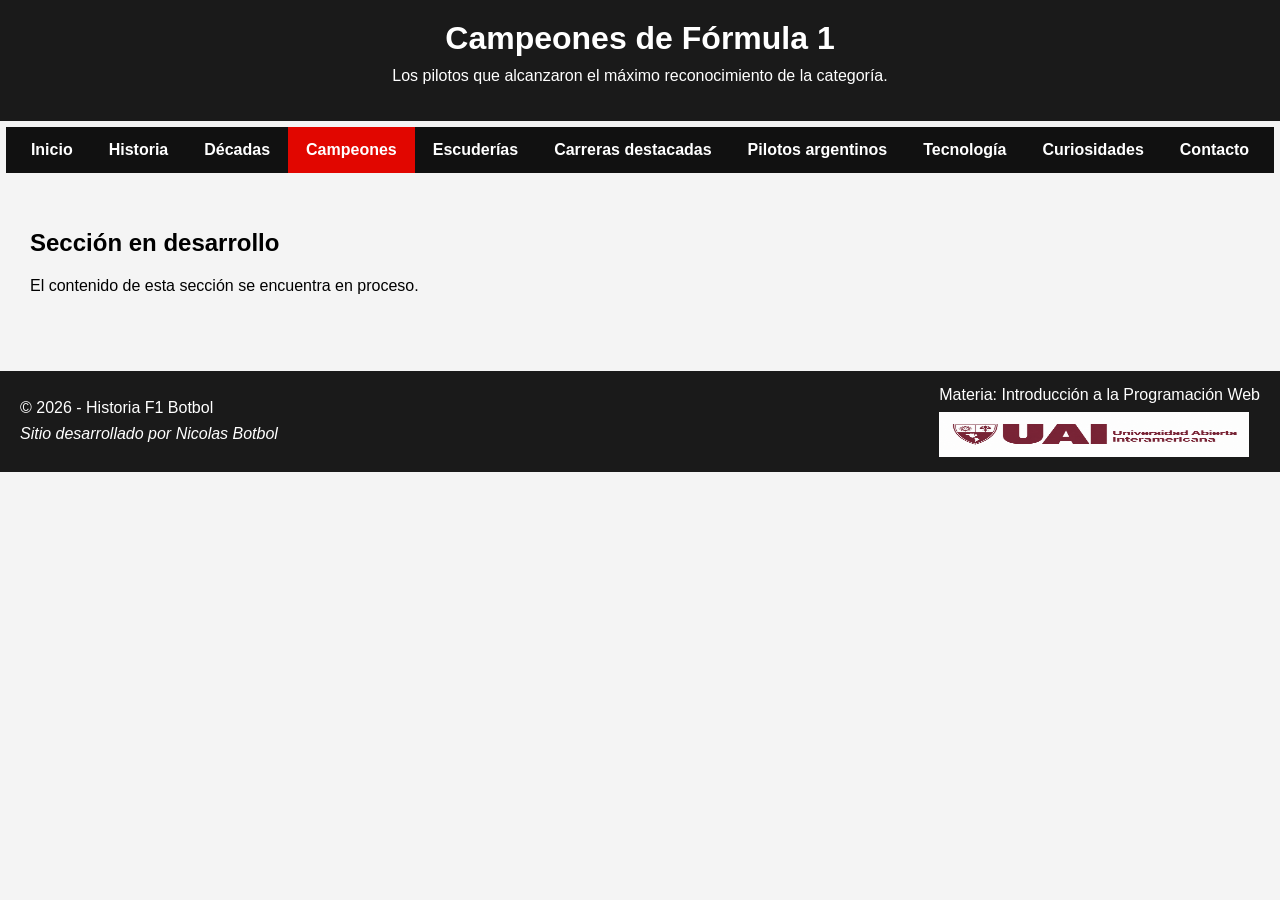
==== paginas/campeones.html @ 8e0ccf37 "Estructura definida y desarrollo /historia" ====
<!DOCTYPE html>

<html lang="es">

<head>

    <meta charset="UTF-8">

    <meta name="viewport"
          content="width=device-width, initial-scale=1.0">

    <meta name="author"
          content="Nicolas Botbol">

    <meta name="description"
          content="Campeones de la Fórmula 1">

    <meta name="keywords"
          content="Formula 1, F1, campeones, automovilismo">

    <title>Campeones - Historia F1 Botbol</title>

    <link rel="stylesheet"
          href="../css/estilos.css">

</head>


<body>

    <header>

        <h1>Campeones de Fórmula 1</h1>

        <p>
            Los pilotos que alcanzaron el máximo reconocimiento
            de la categoría.
        </p>

    </header>


    <div class="marco-bandera">

        <nav class="navegacion-principal">

            <ul>

                <li><a href="../index.html">Inicio</a></li>
                <li><a href="historia.html">Historia</a></li>
                <li><a href="decadas.html">Décadas</a></li>
                <li><a href="campeones.html" class="activo">Campeones</a></li>
                <li><a href="escuderias.html">Escuderías</a></li>
                <li> <a href="carrerasdestacadas.html"> Carreras destacadas</a></li>
                <li><a href="pilotosargentinos.html">Pilotos argentinos</a></li>
                <li><a href="tecnologia.html">Tecnología</a></li>
                <li><a href="curiosidades.html">Curiosidades</a></li>
                <li><a href="contacto.html">Contacto</a></li>

            </ul>

        </nav>

    </div>


    <main>

        <section class="pagina-en-proceso">

            <h2>Sección en desarrollo</h2>

            <p>
                El contenido de esta sección se encuentra en proceso.
            </p>

        </section>

    </main>


    <footer>

        <div class="footer-izquierda">

            <p>
                © 2026 - Historia F1 Botbol
            </p>

            <address>
                Sitio desarrollado por Nicolas Botbol
            </address>

        </div>


        <div class="footer-derecha">

            <p>
                Materia: Introducción a la Programación Web
            </p>

            <a
                href="https://uai.edu.ar/"target="_blank"rel="noopener noreferrer"title="Sitio oficial de la Universidad Abierta Interamericana">
                <img src="../img/imagen_6.png" alt="Universidad Abierta Interamericana">
            </a>

        </div>

    </footer>

</body>

</html>
---- css/estilos.css ----
/* ===== ESTILOS GENERALES ===== */

body 
{
    margin: 0;font-family: Arial, sans-serif;background-color: #f4f4f4;
}


/* ===== ENCABEZADO ===== */

header 
{
    background-color: #1a1a1a;color: white;text-align: center;padding: 20px;
}

header h1 {margin: 0;}

header p {margin-top: 10px;}


/* ===== MARCO BANDERA A CUADROS ===== */

.marco-bandera 
{
    padding: 6px;
    background: repeating-conic-gradient
    (
        #ffffff 0% 25%,
        #111111 0% 50%
    ) 0 0 / 24px 24px;
}


/* ===== NAVEGACION ===== */

.navegacion-principal {background-color: #111111;}

.navegacion-principal ul 
{
    list-style: none;margin: 0;padding: 0;display: flex;flex-wrap: wrap;justify-content: center;
}

.navegacion-principal li {margin: 0;}

.navegacion-principal a 
{
    display: block;color: white;text-decoration: none;padding: 14px 18px;font-weight: bold;
}



.navegacion-principal a:hover 
{
    background-color: #e10600;
}


/* pagina actual */

.navegacion-principal a.activo 
{
    background-color: #e10600;
}


/* ===== CONTENIDO PRINCIPAL ===== */

main 
{
    padding: 30px;
}
/* ===== INTRODUCCION ===== */

.introduccion 
{
    position: relative;

    display: flex;gap: 30px;align-items: center;padding: 30px;
     background-image: url("../img/imagen_5.jpg");
    background-size: cover;
    background-position: center;
    background-repeat: no-repeat;

    color: white;
}
.introduccion::before       /* Capa de superposición  para que se vea mejor el texto. Obtuve la idea de internet*/
{
    content: "";position: absolute;top: 0;left: 0;width: 100%;height: 100%;background-color: rgba(0, 0, 0, 0.55);
}

.video-introduccion,.texto-introduccion
{
    position: relative;z-index: 1;flex: 1;
}

.video-introduccion iframe 
{
    width: 100%; max-width: 560px;
}


/* ===== PAGINA HISTORIA ===== */

/*  EXPANSION NACIMIENTO */
.historia-seccion
{background-color: white;padding: 30px;}

/*  EXPANSION NACIMIENTO */
#historia-nacimiento
{
    display: flex;gap: 35px;align-items: flex-start;background-color: white;padding: 30px;
}

#historia-nacimiento-texto{ width: 30%;}

#historia-nacimiento-imagen
{width: 65%;margin: 0;}

#historia-nacimiento-imagen img
{
    width: 100%;height: auto;display: block;
}


#historia-nacimiento-imagen figcaption
{
    margin-top: 6px;font-style: italic;font-size: 0.9rem;text-align: center;
}


/*  EXPANSION INTERNACIONAL */

#historia-expansion{margin-top: 30px;}


#historia-expansion-titulo-imagenes
{
    font-style: italic;text-align: center; margin-top: 25px;margin-bottom: 10px;
}


#historia-expansion-imagenes
{
    display: flex; gap: 20px;
}


#historia-expansion-imagenes img
{
    width: 50%;height: 320px;object-fit: cover;display: block;
}

/* FORMULA 1 MODERNA */

#historia-moderna
{margin-top: 30px;}

#historia-moderna-titulo-imagen
{
    margin-top: 30px;margin-bottom: 20px;text-align: center;font-size: 1.3rem;
}

#historia-moderna-imagen
{text-align: center;}

#historia-moderna-imagen img
{
    width: 100%;max-width: 850px;height: auto;display: block;margin: 0 auto;
}








/* ===== PIE DE PAGINA ===== */


footer
{
    background-color: #1a1a1a;
    color: white;

    display: flex;
    justify-content: space-between;
    align-items: center;

    padding: 15px 20px;
    margin-top: 30px;
}


.footer-izquierda
{
    text-align: left;
}


.footer-izquierda p
{
    margin-top: 0;margin-bottom: 8px;
}


.footer-derecha
{
    text-align: right;
}


.footer-derecha p
{
    margin-top: 0; margin-bottom: 8px;
}


.footer-derecha img
{
    width: 310px;height: 45px;display: block;
}
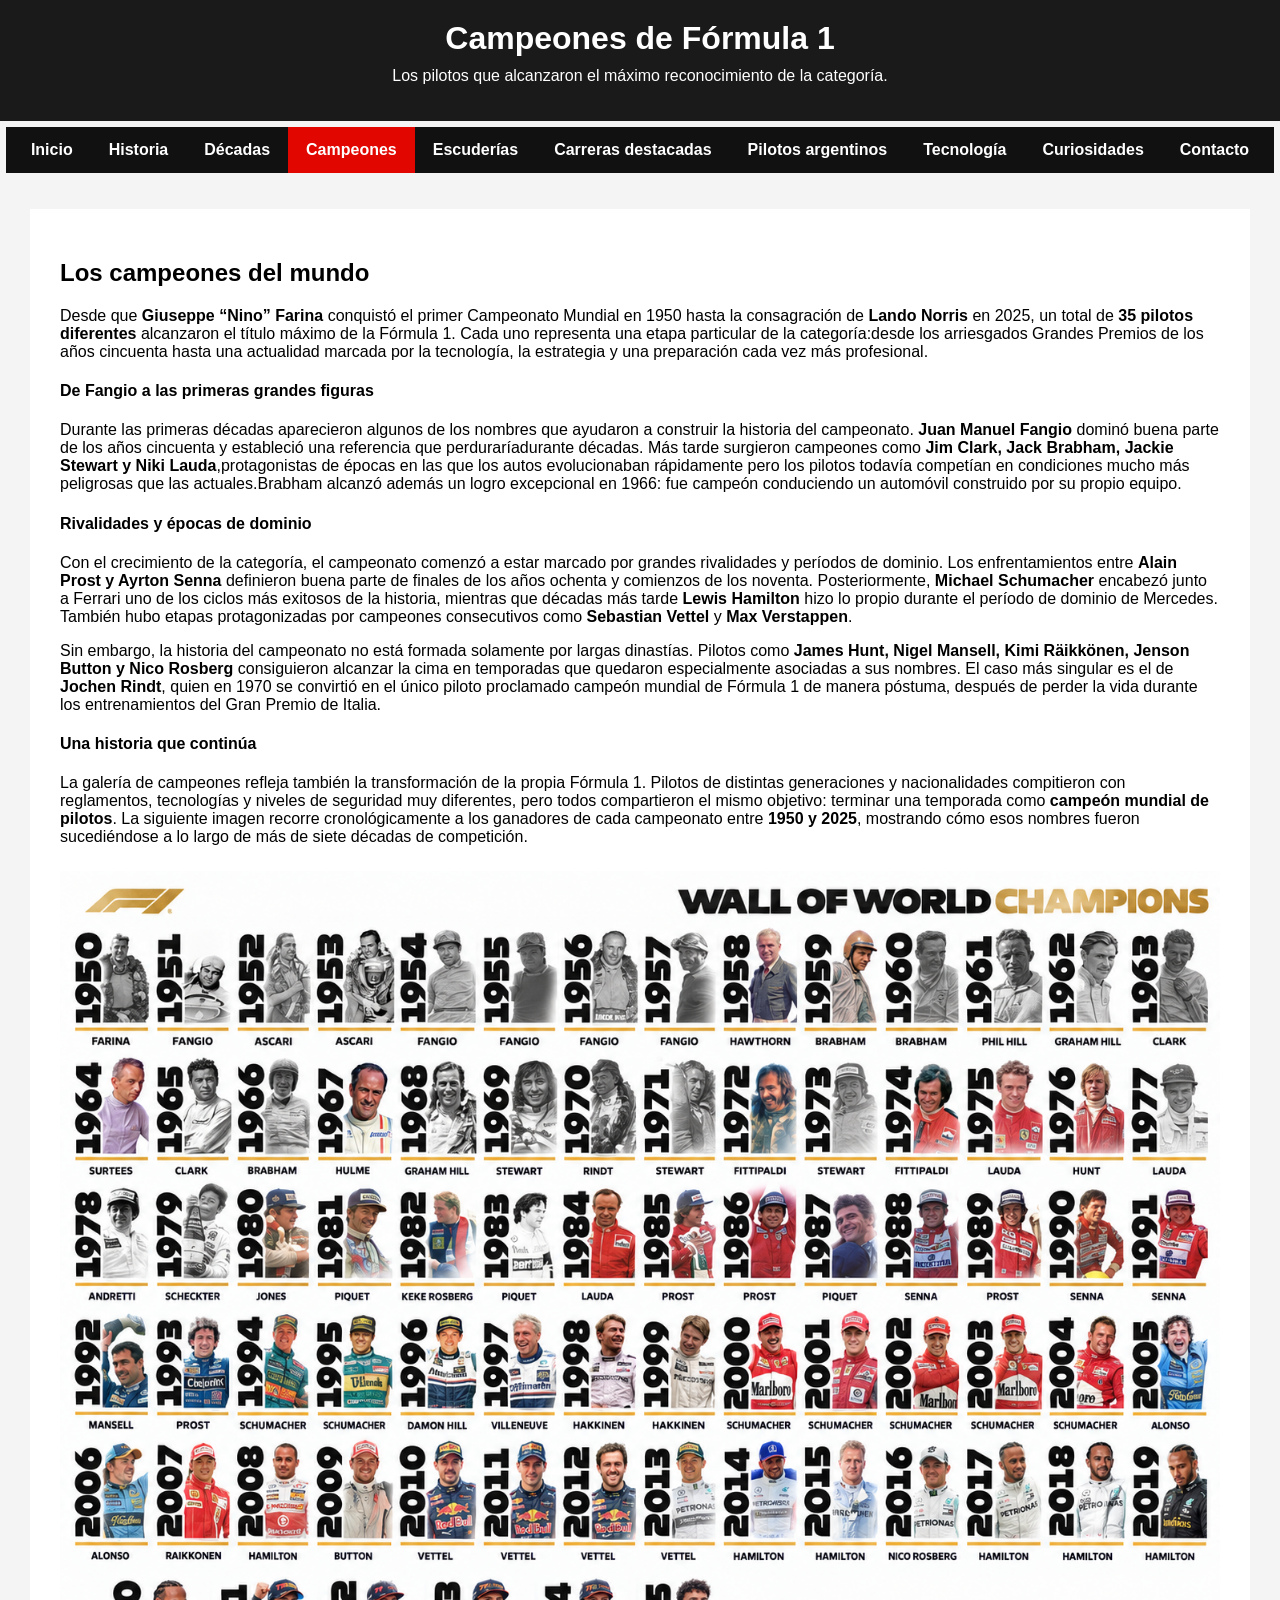
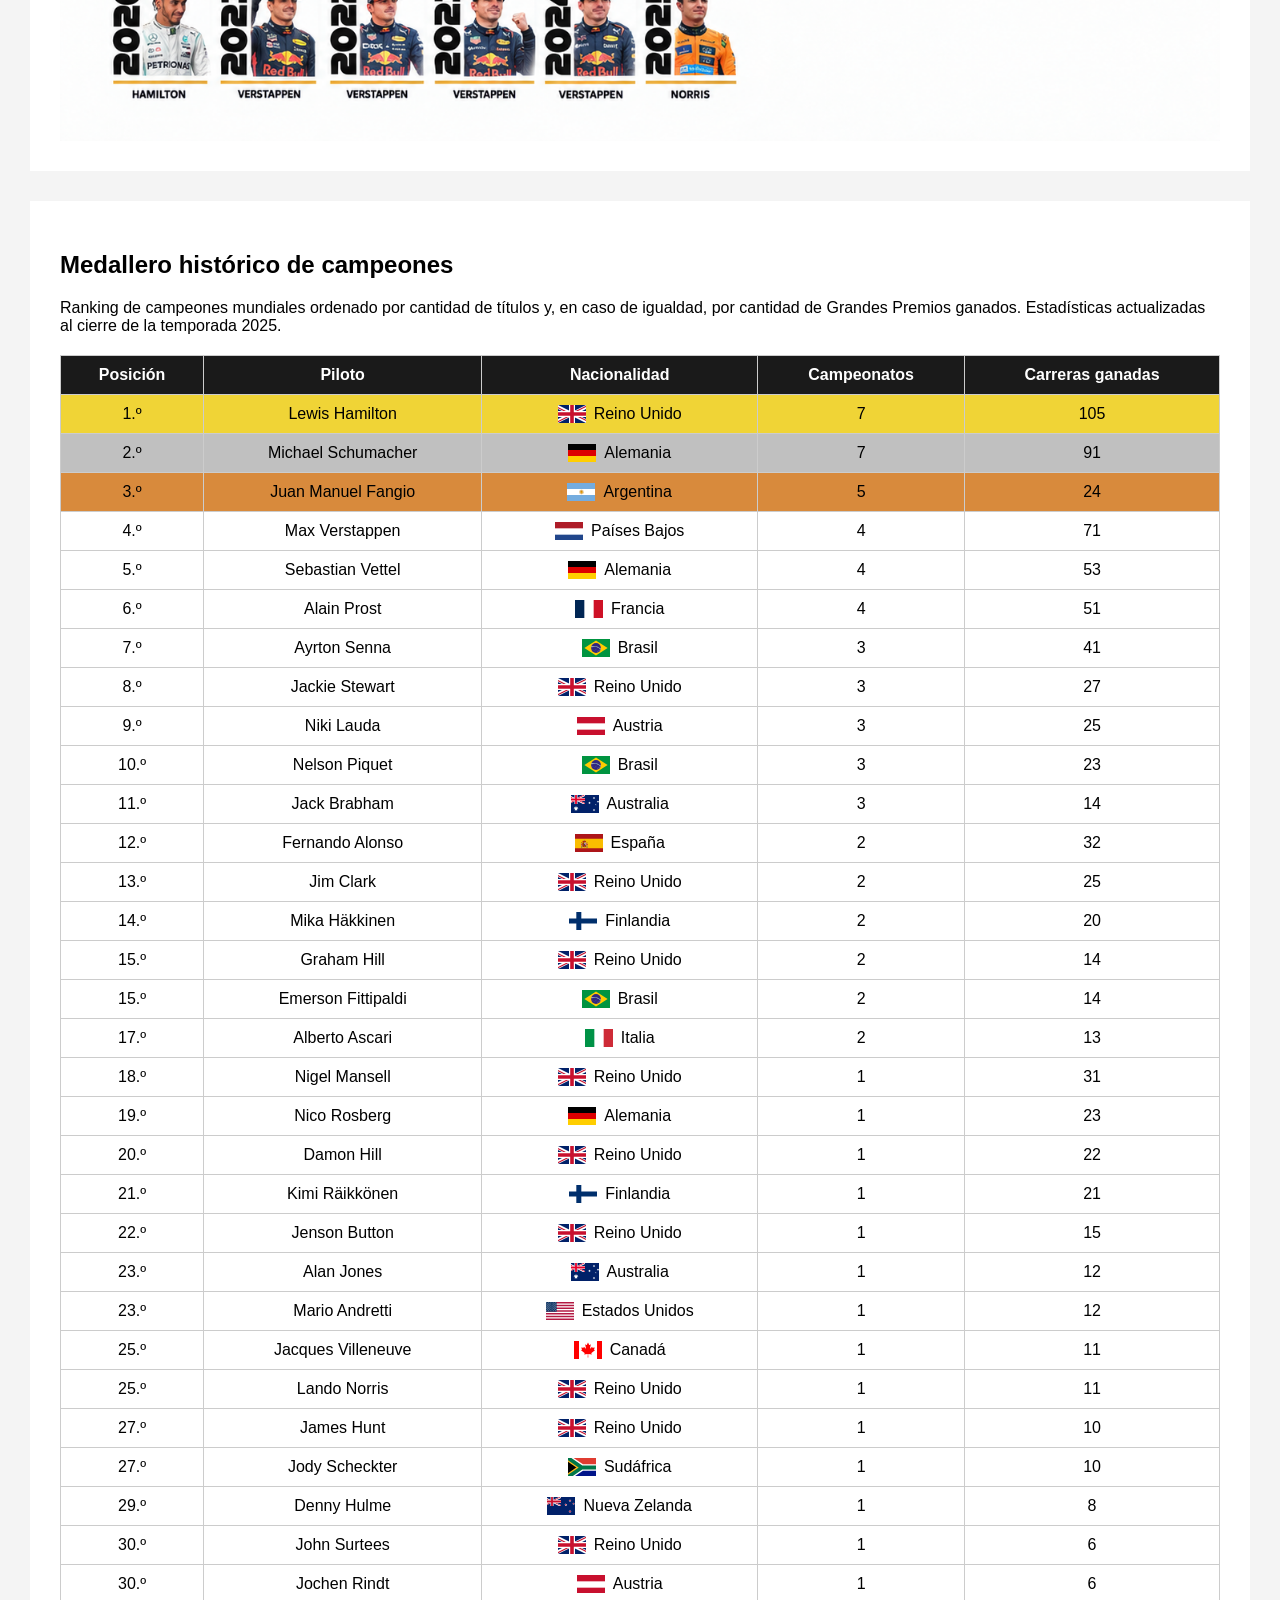
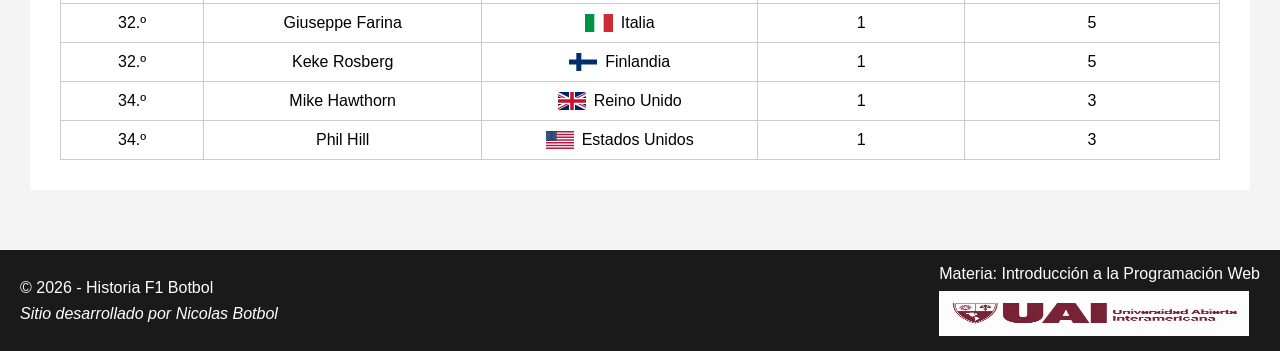
==== commit 8620ff73: "/campeones desarrollo" ====
--- a/paginas/campeones.html
+++ b/paginas/campeones.html
@@ -64,15 +64,521 @@
     </div>
 
 
-    <main>
-
-        <section class="pagina-en-proceso">
-
-            <h2>Sección en desarrollo</h2>
-
-            <p>
-                El contenido de esta sección se encuentra en proceso.
-            </p>
+    <main class="pagina-campeones">
+
+        <!-- ===== INTRODUCCION CAMPEONES ===== -->
+
+        <section class="historia-seccion" id="campeones-introduccion">
+        <h2>Los campeones del mundo</h2>
+
+            <p>
+                Desde que <strong>Giuseppe “Nino” Farina</strong> conquistó el primer Campeonato Mundial en 1950 hasta la consagración de
+                <strong>Lando Norris</strong> en 2025, un total de <strong>35 pilotos diferentes</strong> alcanzaron el título máximo
+                de la Fórmula 1. Cada uno representa una etapa particular de la categoría:desde los arriesgados Grandes Premios de los años cincuenta hasta una actualidad
+                marcada por la tecnología, la estrategia y una preparación cada vez más profesional.
+            </p>
+
+            <h4>De Fangio a las primeras grandes figuras</h4>
+
+            <p>
+                Durante las primeras décadas aparecieron algunos de los nombres que ayudaron a construir la historia del campeonato. <strong>Juan Manuel Fangio</strong>
+                dominó buena parte de los años cincuenta y estableció una referencia que perduraríadurante décadas. Más tarde surgieron campeones como
+                <strong>Jim Clark, Jack Brabham, Jackie Stewart y Niki Lauda</strong>,protagonistas de épocas en las que los autos evolucionaban rápidamente pero los
+                pilotos todavía competían en condiciones mucho más peligrosas que las actuales.Brabham alcanzó además un logro excepcional en 1966: fue campeón conduciendo
+                un automóvil construido por su propio equipo.
+            </p>
+
+            <h4>Rivalidades y épocas de dominio</h4>
+
+            <p>
+                Con el crecimiento de la categoría, el campeonato comenzó a estar marcado por grandes rivalidades y períodos de dominio. Los enfrentamientos entre
+                <strong>Alain Prost y Ayrton Senna</strong> definieron buena parte de finales de los años ochenta y comienzos de los noventa. Posteriormente,
+                <strong>Michael Schumacher</strong> encabezó junto a Ferrari uno de los ciclos más exitosos de la historia, mientras que décadas más tarde
+                <strong>Lewis Hamilton</strong> hizo lo propio durante el período de dominio de Mercedes. También hubo etapas protagonizadas por campeones consecutivos como
+                <strong>Sebastian Vettel</strong> y <strong>Max Verstappen</strong>.
+            </p>
+
+            <p>
+                Sin embargo, la historia del campeonato no está formada solamente por largas dinastías. Pilotos como <strong>James Hunt, Nigel Mansell, Kimi Räikkönen,
+                Jenson Button y Nico Rosberg</strong> consiguieron alcanzar la cima en temporadas que quedaron especialmente asociadas a sus nombres. El caso más singular es el de
+                <strong>Jochen Rindt</strong>, quien en 1970 se convirtió en el único piloto proclamado campeón mundial de Fórmula 1 de manera póstuma, después de perder la vida durante
+                los entrenamientos del Gran Premio de Italia.
+            </p>
+
+            <h4>Una historia que continúa</h4>
+
+            <p>
+                La galería de campeones refleja también la transformación de la propia Fórmula 1. Pilotos de distintas generaciones y nacionalidades compitieron con reglamentos,
+                tecnologías y niveles de seguridad muy diferentes, pero todos compartieron el mismo objetivo: terminar una temporada como <strong>campeón mundial de pilotos</strong>.
+                La siguiente imagen recorre cronológicamente a los ganadores de cada campeonato entre <strong>1950 y 2025</strong>, mostrando cómo esos nombres fueron sucediéndose a lo largo
+                de más de siete décadas de competición.
+            </p>
+
+            <div id="campeones-imagen">
+
+                <img
+                    src="../img/imagen_8.png"alt="Campeones mundiales de Fórmula 1 desde 1950 hasta 2025">
+
+            </div>
+
+        </section>
+
+
+        <!-- ===== MEDALLERO ===== -->
+
+        <section class="historia-seccion" id="campeones-medallero">
+
+            <h2>Medallero histórico de campeones</h2>
+
+            <p>
+                Ranking de campeones mundiales ordenado por cantidad de títulos
+                y, en caso de igualdad, por cantidad de Grandes Premios ganados.
+                Estadísticas actualizadas al cierre de la temporada 2025.
+            </p>
+
+          <table id="tabla-campeones">
+
+    <thead>
+
+        <tr>
+            <th>Posición</th>
+            <th>Piloto</th>
+            <th>Nacionalidad</th>
+            <th>Campeonatos</th>
+            <th>Carreras ganadas</th>
+        </tr>
+
+    </thead>
+
+    <tbody>
+
+        <tr class="oro">
+            <td>1.º</td>
+            <td>Lewis Hamilton</td>
+            <td>
+                <div class="nacionalidad">
+                    <img class="bandera-pais"src="../img/banderas/gb.svg"alt="Bandera del Reino Unido"><span>Reino Unido</span>
+                </div>
+            </td>
+            <td>7</td>
+            <td>105</td>
+        </tr>
+
+        <tr class="plata">
+            <td>2.º</td>
+            <td>Michael Schumacher</td>
+            <td>
+                <div class="nacionalidad">
+                    <img class="bandera-pais"src="../img/banderas/de.svg"alt="Bandera de Alemania"><span>Alemania</span>
+                </div>
+            </td>
+            <td>7</td>
+            <td>91</td>
+        </tr>
+
+        <tr class="bronce">
+            <td>3.º</td>
+            <td>Juan Manuel Fangio</td>
+            <td>
+                <div class="nacionalidad">
+                    <img class="bandera-pais"src="../img/banderas/ar.svg"alt="Bandera de Argentina"><span>Argentina</span>
+                </div>
+            </td>
+            <td>5</td>
+            <td>24</td>
+        </tr>
+
+        <tr>
+            <td>4.º</td>
+            <td>Max Verstappen</td>
+            <td>
+                <div class="nacionalidad">
+                    <img class="bandera-pais"src="../img/banderas/nl.svg"alt="Bandera de Países Bajos"><span>Países Bajos</span>
+                </div>
+            </td>
+            <td>4</td>
+            <td>71</td>
+        </tr>
+
+        <tr>
+            <td>5.º</td>
+            <td>Sebastian Vettel</td>
+            <td>
+                <div class="nacionalidad">
+                    <img class="bandera-pais"src="../img/banderas/de.svg"alt="Bandera de Alemania"><span>Alemania</span>
+                </div>
+            </td>
+            <td>4</td>
+            <td>53</td>
+        </tr>
+
+        <tr>
+            <td>6.º</td>
+            <td>Alain Prost</td>
+            <td>
+                <div class="nacionalidad">
+                    <img class="bandera-pais"src="../img/banderas/fr.svg"alt="Bandera de Francia"><span>Francia</span>
+                </div>
+            </td>
+            <td>4</td>
+            <td>51</td>
+        </tr>
+
+        <tr>
+            <td>7.º</td>
+            <td>Ayrton Senna</td>
+            <td>
+                <div class="nacionalidad">
+                    <img class="bandera-pais"src="../img/banderas/br.svg"alt="Bandera de Brasil"><span>Brasil</span>
+                </div>
+            </td>
+            <td>3</td>
+            <td>41</td>
+        </tr>
+
+        <tr>
+            <td>8.º</td>
+            <td>Jackie Stewart</td>
+            <td>
+                <div class="nacionalidad">
+                    <img class="bandera-pais"src="../img/banderas/gb.svg"alt="Bandera del Reino Unido"><span>Reino Unido</span>
+                </div>
+            </td>
+            <td>3</td>
+            <td>27</td>
+        </tr>
+
+        <tr>
+            <td>9.º</td>
+            <td>Niki Lauda</td>
+            <td>
+                <div class="nacionalidad">
+                    <img class="bandera-pais"src="../img/banderas/at.svg"alt="Bandera de Austria"><span>Austria</span>
+                </div>
+            </td>
+            <td>3</td>
+            <td>25</td>
+        </tr>
+
+        <tr>
+            <td>10.º</td>
+            <td>Nelson Piquet</td>
+            <td>
+                <div class="nacionalidad">
+                    <img class="bandera-pais"src="../img/banderas/br.svg"alt="Bandera de Brasil"><span>Brasil</span>
+                </div>
+            </td>
+            <td>3</td>
+            <td>23</td>
+        </tr>
+
+        <tr>
+            <td>11.º</td>
+            <td>Jack Brabham</td>
+            <td>
+                <div class="nacionalidad">
+                    <img class="bandera-pais"src="../img/banderas/au.svg"alt="Bandera de Australia"><span>Australia</span>
+                </div>
+            </td>
+            <td>3</td>
+            <td>14</td>
+        </tr>
+
+        <tr>
+            <td>12.º</td>
+            <td>Fernando Alonso</td>
+            <td>
+                <div class="nacionalidad">
+                    <img class="bandera-pais"src="../img/banderas/es.svg"alt="Bandera de España"><span>España</span>
+                </div>
+            </td>
+            <td>2</td>
+            <td>32</td>
+        </tr>
+
+        <tr>
+            <td>13.º</td>
+            <td>Jim Clark</td>
+            <td>
+                <div class="nacionalidad">
+                    <img class="bandera-pais"src="../img/banderas/gb.svg"alt="Bandera del Reino Unido"><span>Reino Unido</span>
+                </div>
+            </td>
+            <td>2</td>
+            <td>25</td>
+        </tr>
+
+        <tr>
+            <td>14.º</td>
+            <td>Mika Häkkinen</td>
+            <td>
+                <div class="nacionalidad">
+                    <img class="bandera-pais"src="../img/banderas/fi.svg"alt="Bandera de Finlandia"><span>Finlandia</span>
+                </div>
+            </td>
+            <td>2</td>
+            <td>20</td>
+        </tr>
+
+        <tr>
+            <td>15.º</td>
+            <td>Graham Hill</td>
+            <td>
+                <div class="nacionalidad">
+                    <img class="bandera-pais"src="../img/banderas/gb.svg"alt="Bandera del Reino Unido"><span>Reino Unido</span>
+                </div>
+            </td>
+            <td>2</td>
+            <td>14</td>
+        </tr>
+
+        <tr>
+            <td>15.º</td>
+            <td>Emerson Fittipaldi</td>
+            <td>
+                <div class="nacionalidad">
+                    <img class="bandera-pais"src="../img/banderas/br.svg"alt="Bandera de Brasil"><span>Brasil</span>
+                </div>
+            </td>
+            <td>2</td>
+            <td>14</td>
+        </tr>
+
+        <tr>
+            <td>17.º</td>
+            <td>Alberto Ascari</td>
+            <td>
+                <div class="nacionalidad">
+                    <img class="bandera-pais"src="../img/banderas/it.svg"alt="Bandera de Italia"><span>Italia</span>
+                </div>
+            </td>
+            <td>2</td>
+            <td>13</td>
+        </tr>
+
+        <tr>
+            <td>18.º</td>
+            <td>Nigel Mansell</td>
+            <td>
+                <div class="nacionalidad">
+                    <img class="bandera-pais"src="../img/banderas/gb.svg"alt="Bandera del Reino Unido"><span>Reino Unido</span>
+                </div>
+            </td>
+            <td>1</td>
+            <td>31</td>
+        </tr>
+
+        <tr>
+            <td>19.º</td>
+            <td>Nico Rosberg</td>
+            <td>
+                <div class="nacionalidad">
+                    <img class="bandera-pais"src="../img/banderas/de.svg"alt="Bandera de Alemania"><span>Alemania</span>
+                </div>
+            </td>
+            <td>1</td>
+            <td>23</td>
+        </tr>
+
+        <tr>
+            <td>20.º</td>
+            <td>Damon Hill</td>
+            <td>
+                <div class="nacionalidad">
+                    <img class="bandera-pais"src="../img/banderas/gb.svg"alt="Bandera del Reino Unido"><span>Reino Unido</span>
+                </div>
+            </td>
+            <td>1</td>
+            <td>22</td>
+        </tr>
+
+        <tr>
+            <td>21.º</td>
+            <td>Kimi Räikkönen</td>
+            <td>
+                <div class="nacionalidad">
+                    <img class="bandera-pais"src="../img/banderas/fi.svg"alt="Bandera de Finlandia"><span>Finlandia</span>
+                </div>
+            </td>
+            <td>1</td>
+            <td>21</td>
+        </tr>
+
+        <tr>
+            <td>22.º</td>
+            <td>Jenson Button</td>
+            <td>
+                <div class="nacionalidad">
+                    <img class="bandera-pais"src="../img/banderas/gb.svg"alt="Bandera del Reino Unido"><span>Reino Unido</span>
+                </div>
+            </td>
+            <td>1</td>
+            <td>15</td>
+        </tr>
+
+        <tr>
+            <td>23.º</td>
+            <td>Alan Jones</td>
+            <td>
+                <div class="nacionalidad">
+                    <img class="bandera-pais"src="../img/banderas/au.svg"alt="Bandera de Australia"><span>Australia</span>
+                </div>
+            </td>
+            <td>1</td>
+            <td>12</td>
+        </tr>
+
+        <tr>
+            <td>23.º</td>
+            <td>Mario Andretti</td>
+            <td>
+                <div class="nacionalidad">
+                    <img class="bandera-pais"src="../img/banderas/us.svg"alt="Bandera de Estados Unidos"><span>Estados Unidos</span>
+                </div>
+            </td>
+            <td>1</td>
+            <td>12</td>
+        </tr>
+
+        <tr>
+            <td>25.º</td>
+            <td>Jacques Villeneuve</td>
+            <td>
+                <div class="nacionalidad"><img class="bandera-pais"src="../img/banderas/ca.svg"alt="Bandera de Canadá"><span>Canadá</span>
+                </div>
+            </td>
+            <td>1</td>
+            <td>11</td>
+        </tr>
+
+        <tr>
+            <td>25.º</td>
+            <td>Lando Norris</td>
+            <td>
+                <div class="nacionalidad">
+                    <img class="bandera-pais"src="../img/banderas/gb.svg"alt="Bandera del Reino Unido"><span>Reino Unido</span>
+                </div>
+            </td>
+            <td>1</td>
+            <td>11</td>
+        </tr>
+
+        <tr>
+            <td>27.º</td>
+            <td>James Hunt</td>
+            <td>
+                <div class="nacionalidad">
+                    <img class="bandera-pais"src="../img/banderas/gb.svg" alt="Bandera del Reino Unido"><span>Reino Unido</span>
+                </div>
+            </td>
+            <td>1</td>
+            <td>10</td>
+        </tr>
+
+        <tr>
+            <td>27.º</td>
+            <td>Jody Scheckter</td>
+            <td>
+                <div class="nacionalidad">
+                    <img class="bandera-pais"src="../img/banderas/za.svg"alt="Bandera de Sudáfrica"><span>Sudáfrica</span>
+                </div>
+            </td>
+            <td>1</td>
+            <td>10</td>
+        </tr>
+
+        <tr>
+            <td>29.º</td>
+            <td>Denny Hulme</td>
+            <td>
+                <div class="nacionalidad">
+                    <img class="bandera-pais"src="../img/banderas/nz.svg"alt="Bandera de Nueva Zelanda"><span>Nueva Zelanda</span>
+                </div>
+            </td>
+            <td>1</td>
+            <td>8</td>
+        </tr>
+
+        <tr>
+            <td>30.º</td>
+            <td>John Surtees</td>
+            <td>
+                <div class="nacionalidad">
+                    <img class="bandera-pais"src="../img/banderas/gb.svg" alt="Bandera del Reino Unido">
+                    <span>Reino Unido</span>
+                </div>
+            </td>
+            <td>1</td>
+            <td>6</td>
+        </tr>
+
+        <tr>
+            <td>30.º</td>
+            <td>Jochen Rindt</td>
+            <td>
+                <div class="nacionalidad">
+                    <img class="bandera-pais"src="../img/banderas/at.svg"alt="Bandera de Austria">
+                    <span>Austria</span>
+                </div>
+            </td>
+            <td>1</td>
+            <td>6</td>
+        </tr>
+
+        <tr>
+            <td>32.º</td>
+            <td>Giuseppe Farina</td>
+            <td>
+                <div class="nacionalidad">
+                    <img class="bandera-pais"src="../img/banderas/it.svg"alt="Bandera de Italia">
+                    <span>Italia</span>
+                </div>
+            </td>
+            <td>1</td>
+            <td>5</td>
+        </tr>
+
+        <tr>
+            <td>32.º</td>
+            <td>Keke Rosberg</td>
+            <td>
+                <div class="nacionalidad">
+                    <img class="bandera-pais"src="../img/banderas/fi.svg"alt="Bandera de Finlandia">
+                    <span>Finlandia</span>
+                </div>
+            </td>
+            <td>1</td>
+            <td>5</td>
+        </tr>
+
+        <tr>
+            <td>34.º</td>
+            <td>Mike Hawthorn</td>
+            <td>
+                <div class="nacionalidad">
+                    <img class="bandera-pais"src="../img/banderas/gb.svg"alt="Bandera del Reino Unido">
+                    <span>Reino Unido</span>
+                </div>
+            </td>
+            <td>1</td>
+            <td>3</td>
+        </tr>
+
+        <tr>
+            <td>34.º</td>
+            <td>Phil Hill</td>
+            <td>
+                <div class="nacionalidad">
+                    <img class="bandera-pais"src="../img/banderas/us.svg"alt="Bandera de Estados Unidos"><span>Estados Unidos</span>
+                </div>
+            </td>
+            <td>1</td>
+            <td>3</td>
+        </tr>
+
+    </tbody>
+
+</table>
 
         </section>
 
--- a/css/estilos.css
+++ b/css/estilos.css
@@ -171,6 +171,85 @@
 
 
 
+/* ===== PAGINA CAMPEONES ===== */
+
+
+/* ===== INTRODUCCION CAMPEONES ===== */
+
+#campeones-introduccion
+{
+    background-color: white;padding: 30px;margin-bottom: 30px;
+}
+
+#campeones-imagen
+{
+    margin-top: 25px;
+}
+
+#campeones-imagen img
+{
+    width: 100%;height: auto;display: block;
+}
+
+
+/* ===== MEDALLERO ===== */
+
+#campeones-medallero
+{
+    background-color: white;padding: 30px;
+}
+
+
+/* Tabla */
+
+#tabla-campeones
+{
+    width: 100%;border-collapse: collapse;margin-top: 20px;
+}
+
+
+#tabla-campeones th,
+#tabla-campeones td
+{
+    border: 1px solid #cccccc;padding: 10px;text-align: center;
+}
+
+
+#tabla-campeones th
+{
+    background-color: #1a1a1a;color: white;
+}
+
+
+/* Primer puesto */
+
+#tabla-campeones .oro
+{background-color: #f0d436;}
+
+
+/* Segundo puesto */
+
+#tabla-campeones .plata
+{background-color: #c0c0c0;}
+
+
+/* Tercer puesto */
+
+#tabla-campeones .bronce
+{background-color: #d88a3c;}
+
+/*  NACIONALIDAD CON BANDERA  */
+
+.nacionalidad
+{
+    display: flex;align-items: center;justify-content: center;gap: 8px;
+}
+
+.bandera-pais
+{
+    width: 28px;height: 18px;object-fit: cover;display: block;
+}
+
 
 
 
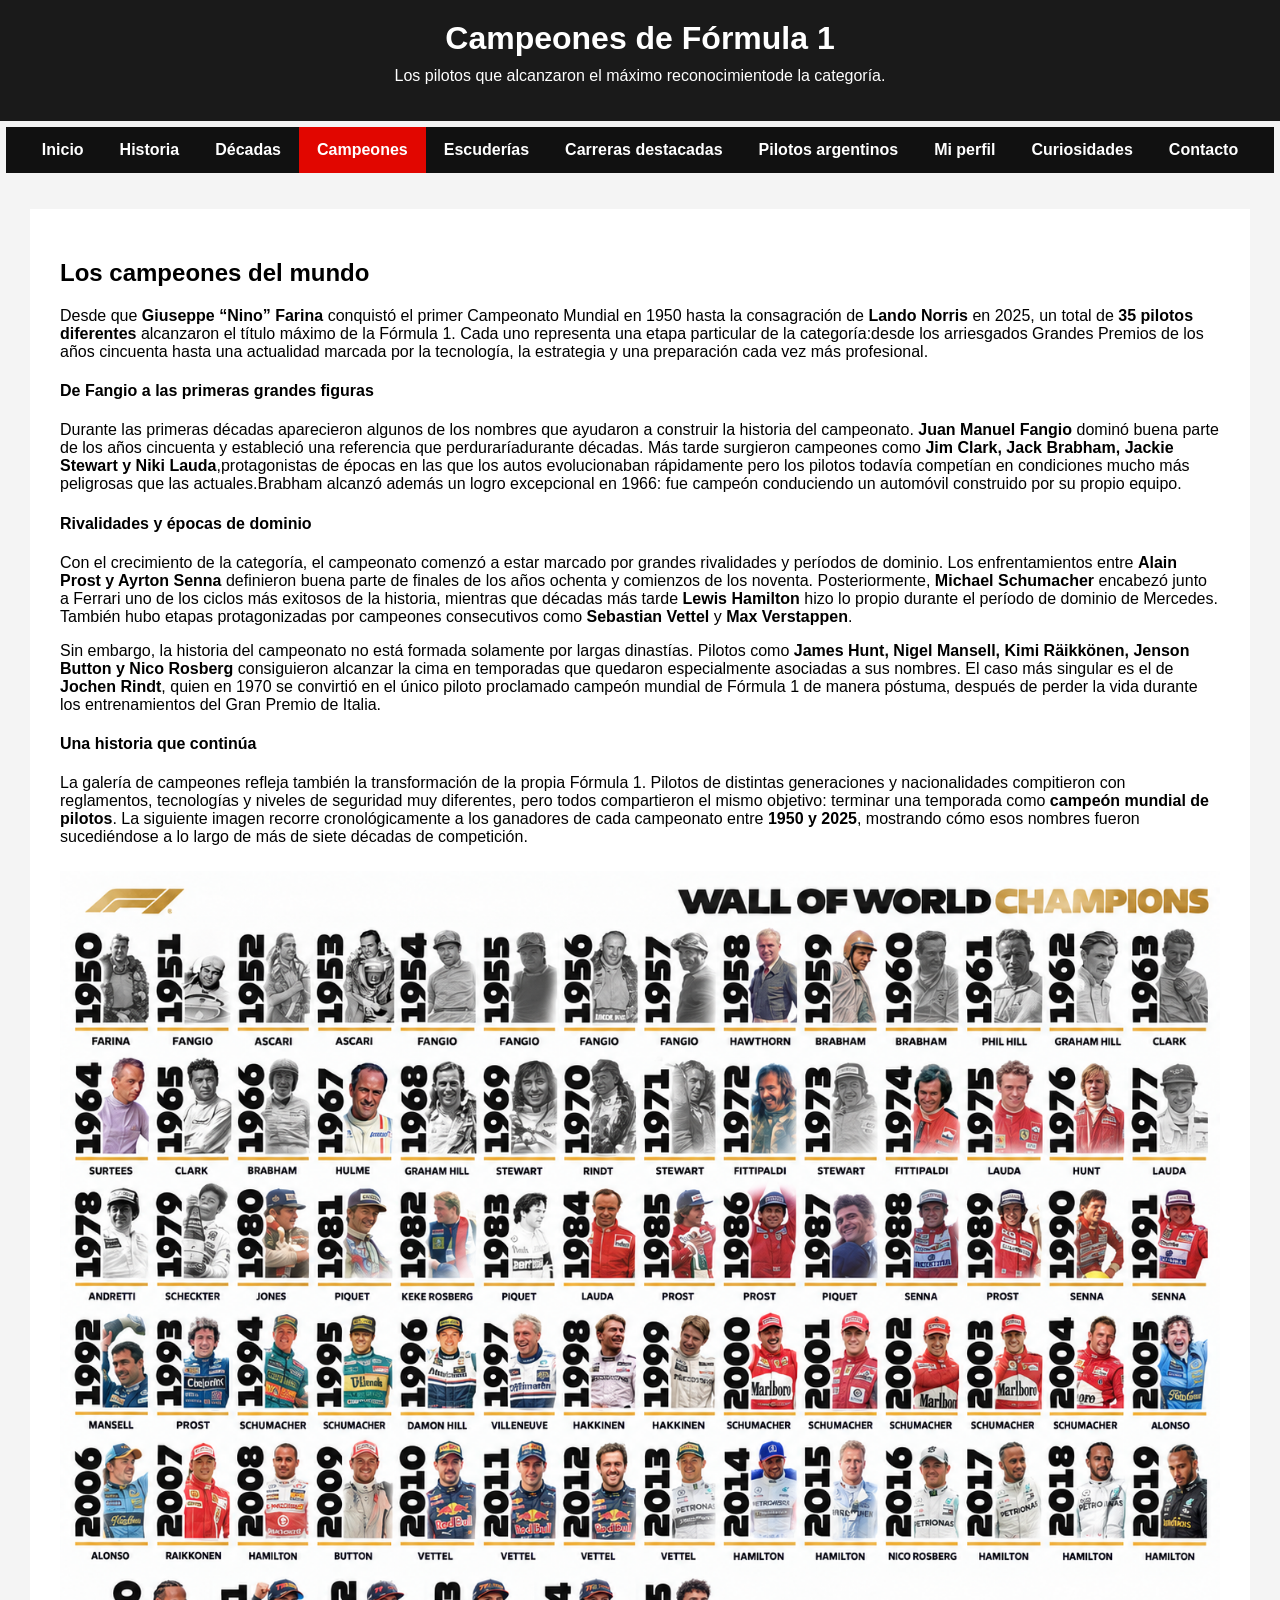
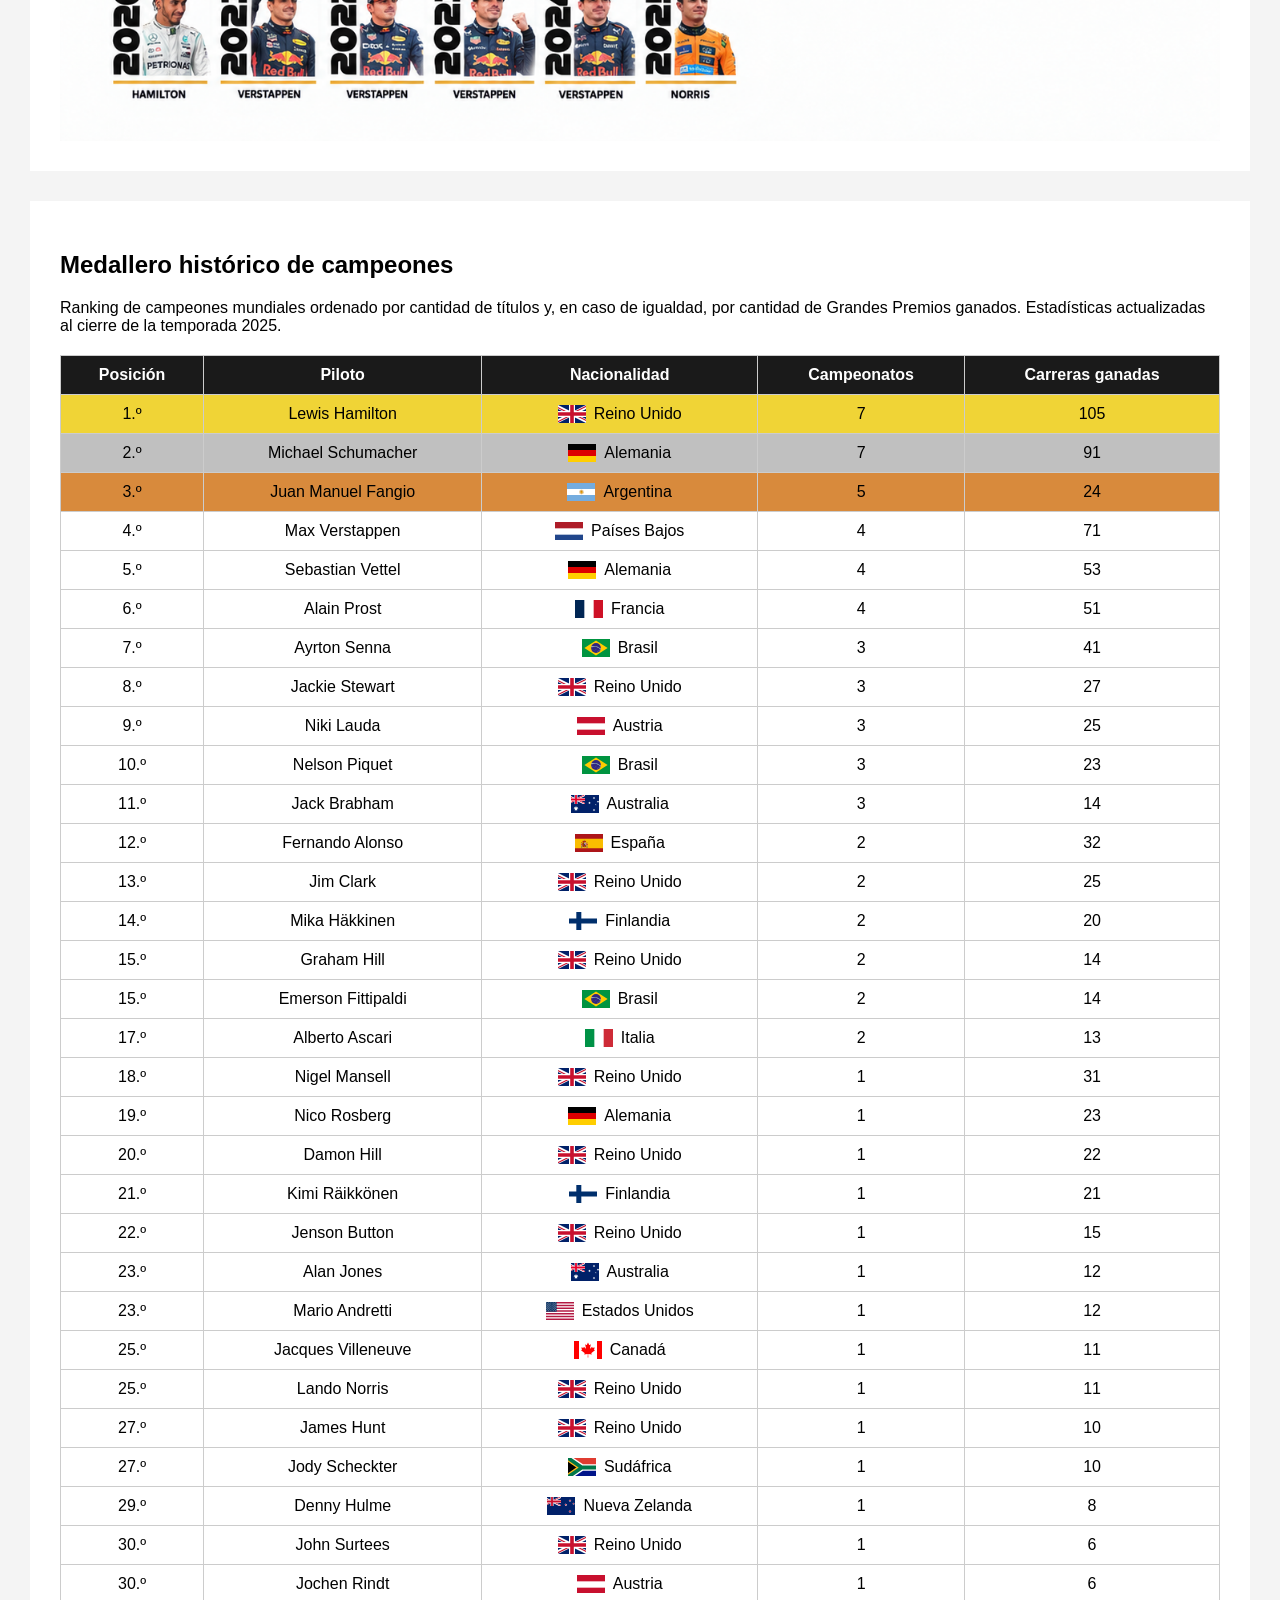
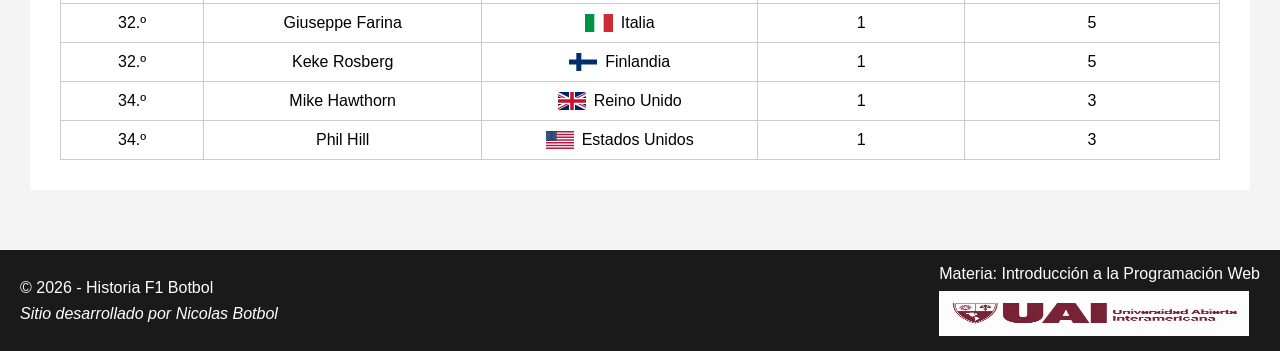
==== commit ec65b452: "contactos y mi perfil dev" ====
--- a/paginas/campeones.html
+++ b/paginas/campeones.html
@@ -6,23 +6,18 @@
 
     <meta charset="UTF-8">
 
-    <meta name="viewport"
-          content="width=device-width, initial-scale=1.0">
-
-    <meta name="author"
-          content="Nicolas Botbol">
-
-    <meta name="description"
-          content="Campeones de la Fórmula 1">
-
-    <meta name="keywords"
-          content="Formula 1, F1, campeones, automovilismo">
+    <meta name="viewport" content="width=device-width, initial-scale=1.0">
+
+    <meta name="author" content="Nicolas Botbol">
+
+    <meta name="description" content="Campeones de la Fórmula 1">
+
+    <meta name="keywords" content="Formula 1, F1, campeones, automovilismo">
 
     <title>Campeones - Historia F1 Botbol</title>
 
-    <link rel="stylesheet"
-          href="../css/estilos.css">
-
+    <link rel="stylesheet" href="../css/estilos.css">
+    <script src="../js/perfil-global.js" defer></script>
 </head>
 
 
@@ -32,10 +27,7 @@
 
         <h1>Campeones de Fórmula 1</h1>
 
-        <p>
-            Los pilotos que alcanzaron el máximo reconocimiento
-            de la categoría.
-        </p>
+        <p>Los pilotos que alcanzaron el máximo reconocimientode la categoría.</p>
 
     </header>
 
@@ -53,7 +45,7 @@
                 <li><a href="escuderias.html">Escuderías</a></li>
                 <li> <a href="carrerasdestacadas.html"> Carreras destacadas</a></li>
                 <li><a href="pilotosargentinos.html">Pilotos argentinos</a></li>
-                <li><a href="tecnologia.html">Tecnología</a></li>
+                <li><a href="miperfil.html">Mi perfil</a></li>
                 <li><a href="curiosidades.html">Curiosidades</a></li>
                 <li><a href="contacto.html">Contacto</a></li>
 
--- a/css/estilos.css
+++ b/css/estilos.css
@@ -1,3 +1,181 @@
+/* ===== PERFIL ACTIVO GLOBAL ===== */
+
+header
+{
+    position: relative;
+}
+
+
+.perfil-global
+{
+    position: absolute;
+    top: 20px;
+    right: 30px;
+
+    display: flex;
+    align-items: center;
+    gap: 10px;
+
+    background-color: white;
+    padding: 8px 12px;
+
+    border: 2px solid #1a1a1a;
+}
+
+
+.perfil-global img
+{
+    width: 45px;
+    height: 35px;
+    object-fit: contain;
+}
+
+
+.perfil-global-datos
+{
+    display: flex;
+    flex-direction: column;
+    text-align: right;
+}
+
+
+.perfil-global-datos strong
+{
+    font-size: 0.95rem;
+    color: #1a1a1a;
+}
+
+
+.perfil-global-datos span
+{
+    font-size: 0.8rem;
+    color: #555555;
+}
+
+/*  FONDOS */
+.fondo-mclaren
+{
+    background-color: #ffe5c2;
+}
+
+
+.fondo-ferrari
+{
+    background-color: #ffdada;
+}
+
+
+.fondo-redbull
+{
+    background-color: #dce3ff;
+}
+
+
+.fondo-mercedes
+{
+    background-color: #d5f5f2;
+}
+
+
+.fondo-astonmartin
+{
+    background-color: #d9eee9;
+}
+
+
+.fondo-alpine
+{
+    background-color: #dcefff;
+}
+
+
+.fondo-williams
+{
+    background-color: #dbe6ff;
+}
+
+
+.fondo-haas
+{
+    background-color: #e5e5e5;
+}
+
+
+.fondo-racingbulls
+{
+    background-color: #dfe6ff;
+}
+
+
+.fondo-sauber
+{
+    background-color: #dcf8dc;
+}
+
+
+.fondo-ferrari main
+{
+    background-color: #fff0f0;
+}
+
+
+.fondo-mclaren main
+{
+    background-color: #fff2df;
+}
+
+
+.fondo-mercedes main
+{
+    background-color: #eafaf8;
+}
+
+
+.fondo-redbull main
+{
+    background-color: #eef1ff;
+}
+
+
+.fondo-astonmartin main
+{
+    background-color: #edf7f4;
+}
+
+
+.fondo-alpine main
+{
+    background-color: #eef8ff;
+}
+
+
+.fondo-williams main
+{
+    background-color: #edf2ff;
+}
+
+
+.fondo-haas main
+{
+    background-color: #f3f3f3;
+}
+
+
+.fondo-racingbulls main
+{
+    background-color: #eef1ff;
+}
+
+
+.fondo-sauber main
+{
+    background-color: #effbef;
+}
+body,
+main
+{
+    transition: background-color 0.4s ease;
+}
 /* ===== ESTILOS GENERALES ===== */
 
 body 
@@ -298,4 +476,542 @@
 .footer-derecha img
 {
     width: 310px;height: 45px;display: block;
+}
+
+
+
+/* ===== PAGINA MI PERFIL ===== */
+
+.perfil-seccion
+{
+    background-color: white;
+    padding: 30px;
+    margin-bottom: 30px;
+    border-top: 6px solid #1a1a1a;
+}
+
+
+.perfil-formulario
+{
+    display: flex;
+    gap: 25px;
+    flex-wrap: wrap;
+    margin-top: 20px;
+    margin-bottom: 20px;
+}
+
+
+.perfil-campo
+{
+    flex: 1;
+    min-width: 220px;
+}
+
+
+.perfil-campo label
+{
+    display: block;
+    font-weight: bold;
+    margin-bottom: 7px;
+}
+
+
+.perfil-campo input,
+.perfil-campo select,
+.seleccion-perfil select
+{
+    width: 100%;
+    padding: 10px;
+    box-sizing: border-box;
+}
+
+
+.perfil-seccion button
+{
+    padding: 10px 18px;
+    border: none;
+    background-color: #1a1a1a;
+    color: white;
+    font-weight: bold;
+    cursor: pointer;
+}
+
+
+.perfil-seccion button:hover
+{
+    background-color: #e10600;
+}
+
+
+.perfil-seccion button:disabled
+{
+    background-color: #999999;
+    cursor: default;
+}
+
+
+.seleccion-perfil
+{
+    display: flex;
+    align-items: center;
+    gap: 15px;
+    flex-wrap: wrap;
+}
+
+
+.seleccion-perfil select
+{
+    max-width: 300px;
+}
+
+
+.datos-perfil
+{
+    margin-top: 20px;
+    padding: 15px;
+    background-color: #f4f4f4;
+}
+
+
+.mensaje-error
+{
+    color: #b00020;
+    min-height: 18px;
+    font-size: 0.9rem;
+}
+
+
+.mensaje-informativo
+{
+    font-weight: bold;
+    margin-top: 15px;
+}
+
+
+.preferencias-encabezado
+{
+    display: flex;
+    justify-content: space-between;
+    align-items: center;
+    gap: 20px;
+}
+
+
+.logo-escuderia
+{
+    display: none;
+    max-width: 110px;
+    max-height: 70px;
+    object-fit: contain;
+}
+
+
+.logo-escuderia.visible
+{
+    display: block;
+}
+
+
+/* COLORES SEGUN ESCUDERIA */
+
+.tema-mclaren
+{
+    border-top-color: #ff8000;
+    background-color: #fff5e8;
+}
+
+
+.tema-ferrari
+{
+    border-top-color: #dc0000;
+    background-color: #fff0f0;
+}
+
+
+.tema-redbull
+{
+    border-top-color: #1e41ff;
+    background-color: #eef1ff;
+}
+
+
+.tema-mercedes
+{
+    border-top-color: #00a19c;
+    background-color: #eafafa;
+}
+
+
+.tema-astonmartin
+{
+    border-top-color: #006f62;
+    background-color: #edf7f5;
+}
+
+
+.tema-alpine
+{
+    border-top-color: #2293d1;
+    background-color: #eef8fd;
+}
+
+
+.tema-williams
+{
+    border-top-color: #005aff;
+    background-color: #edf3ff;
+}
+
+
+.tema-haas
+{
+    border-top-color: #b6babd;
+    background-color: #f4f4f4;
+}
+
+
+.tema-racingbulls
+{
+    border-top-color: #6692ff;
+    background-color: #f0f4ff;
+}
+
+
+.tema-sauber
+{
+    border-top-color: #52e252;
+    background-color: #efffef;
+}
+
+
+@media (max-width: 700px)
+{
+    .perfil-formulario
+    {
+        flex-direction: column;
+    }
+
+
+    .preferencias-encabezado
+    {
+        align-items: flex-start;
+    }
+
+
+    .logo-escuderia
+    {
+        max-width: 80px;
+    }
+}
+/* ===== FONDO GENERAL SEGUN ESCUDERIA ===== */
+
+body
+{
+    transition: background-color 0.4s ease;
+}
+
+
+.fondo-mclaren
+{
+    background-color: #fff8ef;
+}
+
+
+.fondo-ferrari
+{
+    background-color: #fff5f5;
+}
+
+
+.fondo-redbull
+{
+    background-color: #f4f6ff;
+}
+
+
+.fondo-mercedes
+{
+    background-color: #f1fbfa;
+}
+
+
+.fondo-astonmartin
+{
+    background-color: #f2f9f7;
+}
+
+
+.fondo-alpine
+{
+    background-color: #f3faff;
+}
+
+
+.fondo-williams
+{
+    background-color: #f3f7ff;
+}
+
+
+.fondo-haas
+{
+    background-color: #f7f7f7;
+}
+
+
+.fondo-racingbulls
+{
+    background-color: #f4f6ff;
+}
+
+
+.fondo-sauber
+{
+    background-color: #f3fff3;
+}
+/* ===== EFECTO DE ESCUDERIA EN TODA LA PAGINA MI PERFIL ===== */
+
+.fondo-mclaren .perfil-seccion
+{
+    background-color: #fffaf4;
+    border-top-color: #ff8000;
+}
+
+
+.fondo-ferrari .perfil-seccion
+{
+    background-color: #fff8f8;
+    border-top-color: #dc0000;
+}
+
+
+.fondo-redbull .perfil-seccion
+{
+    background-color: #f7f8ff;
+    border-top-color: #1e41ff;
+}
+
+
+.fondo-mercedes .perfil-seccion
+{
+    background-color: #f4fcfb;
+    border-top-color: #00a19c;
+}
+
+
+.fondo-astonmartin .perfil-seccion
+{
+    background-color: #f5faf8;
+    border-top-color: #006f62;
+}
+
+
+.fondo-alpine .perfil-seccion
+{
+    background-color: #f6fbfe;
+    border-top-color: #2293d1;
+}
+
+
+.fondo-williams .perfil-seccion
+{
+    background-color: #f6f9ff;
+    border-top-color: #005aff;
+}
+
+
+.fondo-haas .perfil-seccion
+{
+    background-color: #fafafa;
+    border-top-color: #b6babd;
+}
+
+
+.fondo-racingbulls .perfil-seccion
+{
+    background-color: #f7f8ff;
+    border-top-color: #6692ff;
+}
+
+
+.fondo-sauber .perfil-seccion
+{
+    background-color: #f6fff6;
+    border-top-color: #52e252;
+}
+
+
+
+/* ===== PAGINA CONTACTO ===== */
+
+.contacto-contenedor
+{
+    display: flex;
+    gap: 30px;
+    align-items: flex-start;
+}
+
+
+.contacto-seccion
+{
+    background-color: white;
+    padding: 30px;
+    flex: 1;
+    border-top: 6px solid #e10600;
+}
+
+
+.contacto-seccion h2
+{
+    margin-top: 0;
+}
+
+
+.contacto-datos
+{
+    margin-top: 30px;
+    font-style: normal;
+}
+
+
+.contacto-datos h3
+{
+    margin-bottom: 8px;
+}
+
+
+.contacto-datos a
+{
+    color: #005ae1;
+    font-weight: bold;
+    text-decoration: none;
+}
+
+
+.contacto-datos a:hover
+{
+    text-decoration: underline;
+}
+
+
+/* REDES SOCIALES */
+
+.contacto-redes
+{
+    margin-top: 30px;
+}
+
+
+.redes-enlaces
+{
+    display: flex;
+    gap: 15px;
+    flex-wrap: wrap;
+}
+
+
+.redes-enlaces a
+{
+    display: flex;
+    align-items: center;
+    gap: 8px;
+    padding: 10px 14px;
+    background-color: #1a1a1a;
+    color: white;
+    text-decoration: none;
+}
+
+
+.redes-enlaces a:hover
+{
+    background-color: #e10600;
+}
+
+
+.red-social-icono
+{
+    width: 24px;
+    height: 24px;
+    fill: none;
+    stroke: currentColor;
+    stroke-width: 2;
+}
+
+
+/* FORMULARIO */
+
+.contacto-campo
+{
+    margin-top: 20px;
+}
+
+
+.contacto-campo label
+{
+    display: block;
+    font-weight: bold;
+    margin-bottom: 7px;
+}
+
+
+.contacto-campo input,
+.contacto-campo textarea
+{
+    width: 100%;
+    padding: 10px;
+    box-sizing: border-box;
+    font-family: Arial, sans-serif;
+}
+
+
+.contacto-campo textarea
+{
+    resize: vertical;
+}
+
+
+#btn-enviar-contacto
+{
+    padding: 10px 18px;
+    border: none;
+    background-color: #1a1a1a;
+    color: white;
+    font-weight: bold;
+    cursor: pointer;
+}
+
+
+#btn-enviar-contacto:hover
+{
+    background-color: #e10600;
+}
+
+#btn-limpiar-contacto
+{
+    padding: 10px 18px;
+    border: none;
+    background-color: #666666;
+    color: white;
+    font-weight: bold;
+    cursor: pointer;
+    margin-left: 10px;
+}
+
+
+#btn-limpiar-contacto:hover
+{
+    background-color: #444444;
+}
+
+@media (max-width: 800px)
+{
+    .contacto-contenedor
+    {
+        flex-direction: column;
+    }
+    .contacto-seccion
+    {
+        width: 100%;
+        box-sizing: border-box;
+    }
 }
